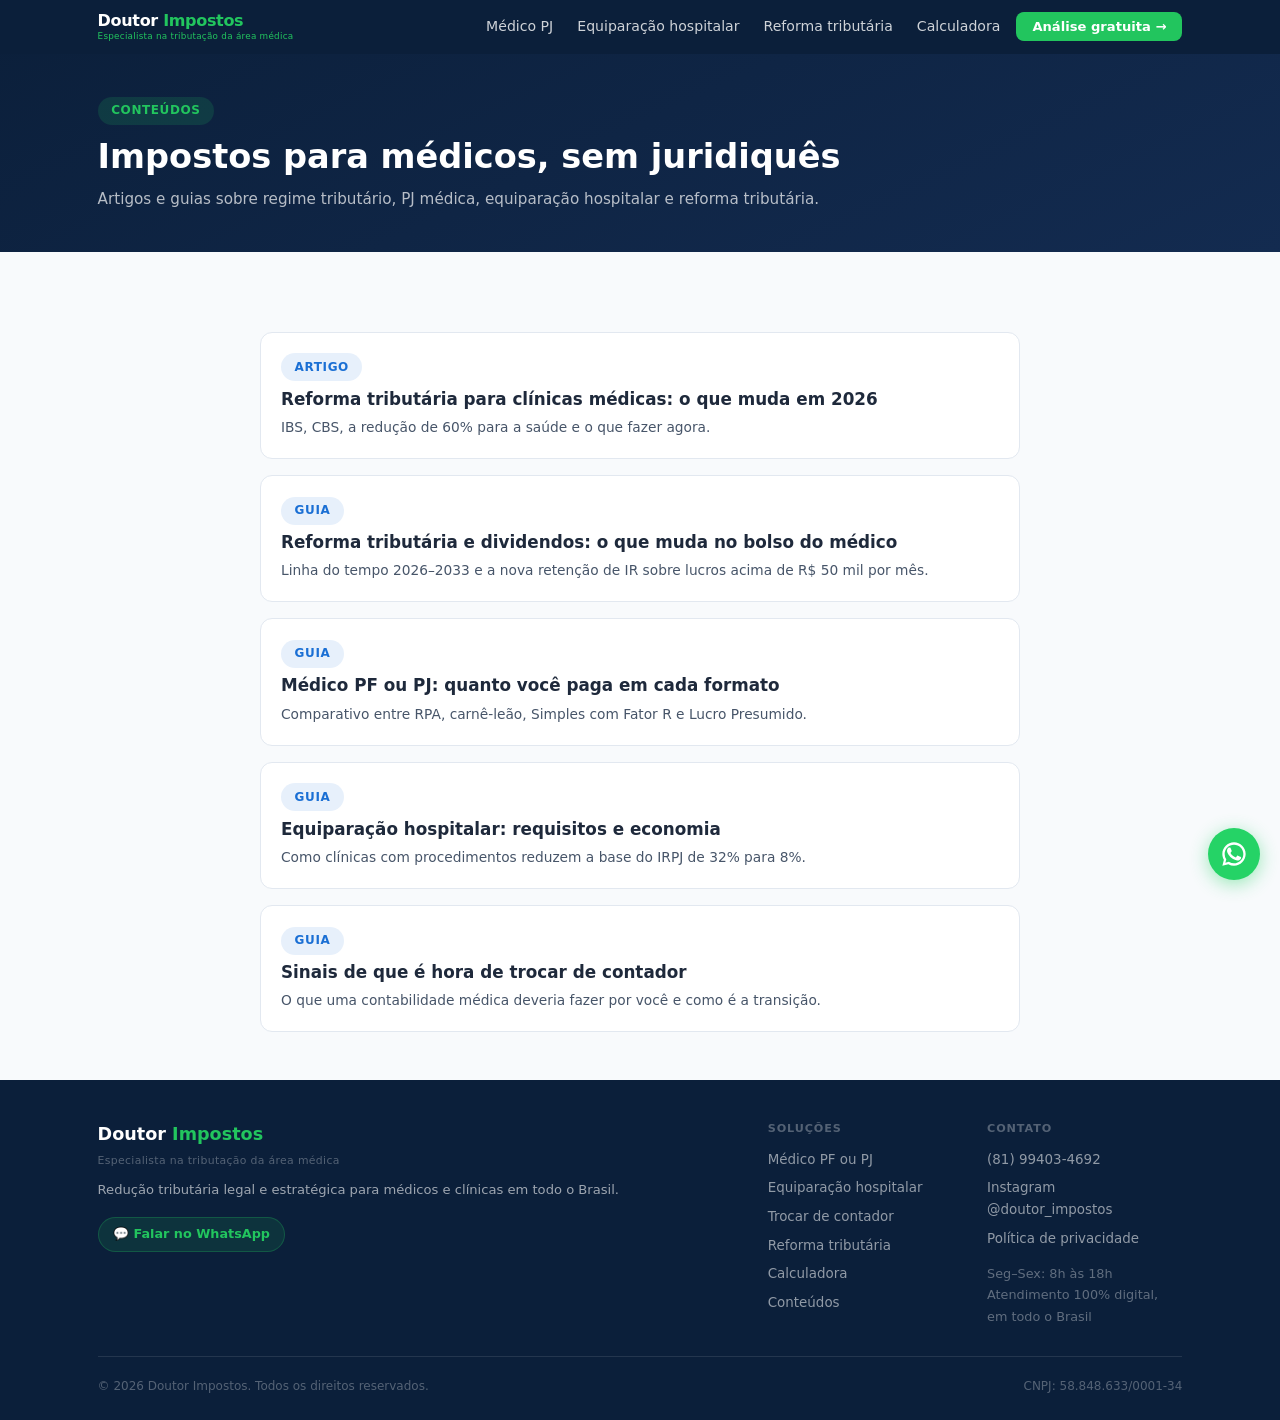
==== blog/index.html @ 81af4117 "Estrutura para Google Ads e funil do Instagram - Rastreamento via GTM (eventos de lead, WhatsApp, ca" ====
<!DOCTYPE html>
<html lang="pt-BR">
<head>
<meta charset="UTF-8">
<meta name="viewport" content="width=device-width, initial-scale=1.0">
<title>Conteúdos sobre impostos para médicos | Doutor Impostos</title>
<meta name="description" content="Artigos e guias sobre tributação médica: PF × PJ, equiparação hospitalar, reforma tributária e dividendos.">
<link rel="canonical" href="https://doutorimposto.com/blog/">
<meta name="theme-color" content="#0B1F3A">
<meta property="og:type" content="website">
<meta property="og:locale" content="pt_BR">
<meta property="og:site_name" content="Doutor Impostos">
<meta property="og:title" content="Conteúdos sobre impostos para médicos | Doutor Impostos">
<meta property="og:description" content="Artigos e guias sobre tributação médica: PF × PJ, equiparação hospitalar, reforma tributária e dividendos.">
<meta property="og:url" content="https://doutorimposto.com/blog/">
<meta property="og:image" content="https://doutorimposto.com/img/og.jpg">
<meta property="og:image:width" content="1200">
<meta property="og:image:height" content="630">
<meta name="twitter:card" content="summary_large_image">
<link rel="icon" href="data:image/svg+xml,%3Csvg xmlns='http://www.w3.org/2000/svg' viewBox='0 0 64 64'%3E%3Crect width='64' height='64' rx='14' fill='%230B1F3A'/%3E%3Ctext x='32' y='44' font-family='Segoe UI,Arial' font-size='34' font-weight='800' text-anchor='middle' fill='%2322C55E'%3EDI%3C/text%3E%3C/svg%3E">
<script>document.documentElement.classList.add('js')</script>
<link rel="stylesheet" href="/assets/site.css">
<script type="application/ld+json">{"@context": "https://schema.org", "@type": "AccountingService", "name": "Doutor Impostos", "url": "https://doutorimposto.com/", "image": "https://doutorimposto.com/img/og.jpg", "description": "Planejamento tributário e contabilidade especializada para médicos e clínicas em todo o Brasil.", "telephone": "+55-81-99403-4692", "areaServed": {"@type": "Country", "name": "Brasil"}, "sameAs": ["https://www.instagram.com/doutor_impostos/"], "taxID": "58.848.633/0001-34"}</script>
<script src="/assets/di.js" defer></script>
</head>
<body>
<nav class="navbar">
  <div class="container navbar-inner">
    <a href="/" class="navbar-logo">Doutor<span> Impostos</span><span class="navbar-sub">Especialista na tributação da área médica</span></a>
    <div style="display:flex;align-items:center;gap:1rem">
      <div class="navbar-links">
        <a href="/medico-pj/">Médico PJ</a>
        <a href="/equiparacao-hospitalar/">Equiparação hospitalar</a>
        <a href="/reforma-tributaria-medicos/">Reforma tributária</a>
        <a href="/#calculadora">Calculadora</a>
      </div>
      <a href="/#formulario" class="btn btn-green navbar-cta">Análise gratuita →</a>
    </div>
  </div>
</nav>
<section class="page-hero"><div class="container"><div class="tag" style="background:rgba(34,197,94,.15);color:#22C55E">Conteúdos</div><h1>Impostos para médicos, sem juridiquês</h1><p>Artigos e guias sobre regime tributário, PJ médica, equiparação hospitalar e reforma tributária.</p></div></section>
<section class="section section--gray"><div class="container">
  <div class="post-list">
    <a class="post-card" href="/blog/reforma-tributaria-clinicas-medicas.html"><div class="tag">Artigo</div><h2>Reforma tributária para clínicas médicas: o que muda em 2026</h2><p>IBS, CBS, a redução de 60% para a saúde e o que fazer agora.</p></a>
    <a class="post-card" href="/reforma-tributaria-medicos/"><div class="tag">Guia</div><h2>Reforma tributária e dividendos: o que muda no bolso do médico</h2><p>Linha do tempo 2026–2033 e a nova retenção de IR sobre lucros acima de R$ 50 mil por mês.</p></a>
    <a class="post-card" href="/medico-pj/"><div class="tag">Guia</div><h2>Médico PF ou PJ: quanto você paga em cada formato</h2><p>Comparativo entre RPA, carnê-leão, Simples com Fator R e Lucro Presumido.</p></a>
    <a class="post-card" href="/equiparacao-hospitalar/"><div class="tag">Guia</div><h2>Equiparação hospitalar: requisitos e economia</h2><p>Como clínicas com procedimentos reduzem a base do IRPJ de 32% para 8%.</p></a>
    <a class="post-card" href="/trocar-de-contador/"><div class="tag">Guia</div><h2>Sinais de que é hora de trocar de contador</h2><p>O que uma contabilidade médica deveria fazer por você e como é a transição.</p></a>
  </div>
</div></section>
<!-- @footer:start (gerado por _src/gerar_paginas.py — edite lá) -->
<footer class="footer" id="rodape">
  <div class="container">
    <div class="footer-top">
      <div class="footer-brand-col">
        <div class="footer-brand">Doutor<span> Impostos</span></div>
        <div class="footer-brand-sub">Especialista na tributação da área médica</div>
        <p class="footer-desc">Redução tributária legal e estratégica para médicos e clínicas em todo o Brasil.</p>
        <a href="https://wa.me/5581994034692" target="_blank" rel="noopener" class="footer-wa">💬 Falar no WhatsApp</a>
      </div>
      <div class="footer-cols-wrap">
        <div class="footer-cols">
          <div>
            <div class="footer-col-title">Soluções</div>
            <a href="/medico-pj/" class="footer-link">Médico PF ou PJ</a>
            <a href="/equiparacao-hospitalar/" class="footer-link">Equiparação hospitalar</a>
            <a href="/trocar-de-contador/" class="footer-link">Trocar de contador</a>
            <a href="/reforma-tributaria-medicos/" class="footer-link">Reforma tributária</a>
            <a href="/#calculadora" class="footer-link">Calculadora</a>
            <a href="/blog/" class="footer-link">Conteúdos</a>
          </div>
          <div>
            <div class="footer-col-title">Contato</div>
            <a href="https://wa.me/5581994034692" target="_blank" rel="noopener" class="footer-link">(81) 99403-4692</a>
            <a href="https://www.instagram.com/doutor_impostos/" target="_blank" rel="noopener" class="footer-link">Instagram @doutor_impostos</a>
            <a href="/politica-de-privacidade/" class="footer-link">Política de privacidade</a>
            <div style="margin-top:.85rem;font-size:.8rem;line-height:1.7;color:rgba(255,255,255,.35)">Seg–Sex: 8h às 18h<br>Atendimento 100% digital, em todo o Brasil</div>
          </div>
        </div>
      </div>
    </div>
    <div class="footer-bottom">
      <span>© 2026 Doutor Impostos. Todos os direitos reservados.</span>
      
      <span>CNPJ: 58.848.633/0001-34</span>
    </div>
  </div>
</footer>

<a class="wa-btn" href="https://wa.me/5581994034692" target="_blank" rel="noopener" aria-label="Falar no WhatsApp" data-loc="botao-flutuante">
  <svg viewBox="0 0 24 24"><path d="M17.472 14.382c-.297-.149-1.758-.867-2.03-.967-.273-.099-.471-.148-.67.15-.197.297-.767.966-.94 1.164-.173.199-.347.223-.644.075-.297-.15-1.255-.463-2.39-1.475-.883-.788-1.48-1.761-1.653-2.059-.173-.297-.018-.458.13-.606.134-.133.298-.347.446-.52.149-.174.198-.298.298-.497.099-.198.05-.371-.025-.52-.075-.149-.669-1.612-.916-2.207-.242-.579-.487-.5-.669-.51-.173-.008-.371-.01-.57-.01-.198 0-.52.074-.792.372-.272.297-1.04 1.016-1.04 2.479 0 1.462 1.065 2.875 1.213 3.074.149.198 2.096 3.2 5.077 4.487.709.306 1.262.489 1.694.625.712.227 1.36.195 1.871.118.571-.085 1.758-.719 2.006-1.413.248-.694.248-1.289.173-1.413-.074-.124-.272-.198-.57-.347z"/><path d="M12 2C6.477 2 2 6.477 2 12c0 1.821.487 3.53 1.338 5.006L2.038 22l5.109-1.295A9.953 9.953 0 0012 22c5.523 0 10-4.477 10-10S17.523 2 12 2zm0 18a7.962 7.962 0 01-4.069-1.114l-.29-.173-3.033.768.797-2.966-.19-.304A7.962 7.962 0 014 12c0-4.411 3.589-8 8-8s8 3.589 8 8-3.589 8-8 8z"/></svg>
</a>
<!-- @footer:end -->

</body>
</html>
---- assets/site.css ----
*,*::before,*::after{box-sizing:border-box;margin:0;padding:0}
html,body{overflow-x:hidden;width:100%;max-width:100%}
:root{
  --navy:#0B1F3A;--navy-light:#132B50;--blue:#1A6FD4;
  --green:#22C55E;--green-dark:#16A34A;
  --gray-50:#F8FAFC;--gray-100:#F1F5F9;--gray-200:#E2E8F0;
  --gray-300:#CBD5E1;--gray-400:#94A3B8;--gray-600:#475569;--gray-800:#1E293B;
  --white:#FFFFFF;--red:#EF4444;
  --r-sm:8px;--r-md:12px;--r-lg:20px;--r-xl:28px;
  --sh-md:0 4px 16px rgba(0,0,0,.10);--sh-lg:0 12px 40px rgba(0,0,0,.14);
}
body{font-family:'Segoe UI',system-ui,-apple-system,sans-serif;color:var(--gray-800);background:#fff;line-height:1.6}
img{max-width:100%;display:block}
a{text-decoration:none;color:inherit}

/* ── UTILS ── */
.container{width:100%;padding:0 1.1rem;margin:0 auto;max-width:1120px}
.section{padding:3rem 0;width:100%}
.section--gray{background:var(--gray-50)}
.tag{display:inline-block;background:rgba(26,111,212,.1);color:var(--blue);border-radius:100px;padding:.28rem .85rem;font-size:.75rem;font-weight:700;letter-spacing:.05em;text-transform:uppercase;margin-bottom:.7rem}
.h2{font-size:1.45rem;font-weight:800;line-height:1.25;letter-spacing:-.01em}
.lead{font-size:.95rem;line-height:1.75;color:var(--gray-600)}
.center{text-align:center}
.sec-head{text-align:center;max-width:680px;margin:0 auto}

/* ── BUTTONS ── */
.btn{display:inline-flex;align-items:center;justify-content:center;gap:.45rem;padding:.8rem 1.5rem;border-radius:var(--r-sm);font-weight:700;font-size:.95rem;cursor:pointer;border:none;transition:all .15s;text-decoration:none;line-height:1;white-space:normal;word-break:break-word;text-align:center}
.btn-green{background:var(--green);color:#fff}
.btn-green:hover{background:var(--green-dark)}
.btn-outline{background:transparent;color:#fff;border:2px solid rgba(255,255,255,.4)}
.btn-outline:hover{border-color:#fff;background:rgba(255,255,255,.08)}
.btn-full{width:100%;display:flex}

/* ── NAVBAR ── */
.navbar{position:fixed;top:0;left:0;right:0;z-index:100;background:var(--navy);padding:.75rem 0}
.navbar-inner{display:flex;align-items:center;justify-content:space-between;gap:.75rem}
.navbar-logo{font-size:1rem;font-weight:800;color:#fff;letter-spacing:-.02em;line-height:1.15;flex-shrink:0}
.navbar-logo span{color:var(--green)}
.navbar-sub{font-size:.55rem;color:rgba(255,255,255,.4);display:block;margin-top:1px;font-weight:500;letter-spacing:.03em}
.navbar-links{display:none}
.navbar-cta{padding:.5rem 1rem;font-size:.82rem;flex-shrink:0}
@media(min-width:900px){
  .navbar-links{display:flex;align-items:center;gap:1.5rem}
  .navbar-links a{color:rgba(255,255,255,.8);font-size:.88rem;transition:color .2s}
  .navbar-links a:hover{color:#fff}
}

/* ── HERO ── */
.hero{background:linear-gradient(155deg,var(--navy) 0%,var(--navy-light) 100%);padding:5.5rem 0 2.5rem;width:100%}
.hero-badge{display:inline-flex;align-items:center;gap:.5rem;background:rgba(34,197,94,.12);border:1px solid rgba(34,197,94,.3);color:var(--green);border-radius:100px;padding:.35rem .9rem;font-size:.8rem;font-weight:600;margin-bottom:1.1rem}
.hero-dot{width:6px;height:6px;background:var(--green);border-radius:50%;animation:pulse 2s infinite;flex-shrink:0}
.hero-title{color:#fff;font-size:1.65rem;font-weight:800;line-height:1.2;letter-spacing:-.02em;margin-bottom:1rem}
.hero-title em{font-style:normal;color:var(--green)}
.hero-sub{color:rgba(255,255,255,.72);font-size:.95rem;line-height:1.75;margin-bottom:1.5rem}
.hero-btns{display:flex;flex-direction:column;gap:.7rem;margin-bottom:1.75rem}
.hero-trust{display:flex;flex-direction:column;gap:.6rem}
.hero-trust-item{display:flex;align-items:center;gap:.45rem;color:rgba(255,255,255,.6);font-size:.82rem}
.hero-trust-icon{color:var(--green);font-size:.9rem;flex-shrink:0}
.hero-photo{display:none}
.hero-photo-wrap{border-radius:var(--r-lg);overflow:hidden;aspect-ratio:4/5;position:relative}
.hero-photo-wrap img{width:100%;height:100%;object-fit:cover;object-position:top center;display:block}
.hero-photo-tag{position:absolute;bottom:1rem;left:50%;transform:translateX(-50%);background:rgba(11,31,58,.88);border:1px solid rgba(255,255,255,.15);border-radius:100px;padding:.4rem 1.1rem;white-space:nowrap;text-align:center;backdrop-filter:blur(10px)}
.hero-photo-tag span{font-size:.68rem;color:rgba(255,255,255,.5);display:block}
.hero-photo-tag strong{font-size:.82rem;color:#fff;display:block}
@media(min-width:860px){
  .hero-inner{display:grid;grid-template-columns:1fr 1fr;gap:3rem;align-items:center}
  .hero-title{font-size:2.4rem}
  .hero-btns{flex-direction:row;flex-wrap:wrap}
  .hero-btns .btn{width:auto}
  .hero-trust{flex-direction:row;flex-wrap:wrap;gap:1.25rem}
  .hero-photo{display:block}
}

/* ── DOR ── */
.dor-grid{display:flex;flex-direction:column;gap:.85rem;margin-top:2rem}
.dor-item{background:#fff;border:1.5px solid var(--gray-200);border-radius:var(--r-md);padding:1.1rem;display:flex;gap:.85rem;align-items:flex-start}
.dor-icon{width:38px;height:38px;min-width:38px;background:#FEF2F2;border-radius:var(--r-sm);display:flex;align-items:center;justify-content:center;font-size:1.1rem;flex-shrink:0}
.dor-title{font-size:.88rem;font-weight:700;color:var(--gray-800);margin-bottom:.25rem}
.dor-desc{font-size:.82rem;color:var(--gray-600);line-height:1.55}
@media(min-width:640px){.dor-grid{display:grid;grid-template-columns:1fr 1fr;gap:1rem}}
@media(min-width:960px){.dor-grid{grid-template-columns:repeat(3,1fr)}}

/* ── QUEBRA ── */
.quebra-wrap{display:flex;flex-direction:column;gap:2rem}
.quebra-points{display:flex;flex-direction:column;gap:1rem;margin-top:1.5rem}
.quebra-point{display:flex;gap:.8rem;align-items:flex-start}
.quebra-num{width:26px;height:26px;min-width:26px;background:var(--blue);color:#fff;border-radius:50%;display:flex;align-items:center;justify-content:center;font-size:.75rem;font-weight:700;flex-shrink:0;margin-top:.15rem}
.quebra-pt-title{font-size:.88rem;font-weight:700;color:var(--gray-800);margin-bottom:.2rem}
.quebra-pt-desc{font-size:.82rem;color:var(--gray-600);line-height:1.55}
.quebra-box{background:var(--navy);border-radius:var(--r-lg);padding:1.75rem;color:#fff}
.quebra-hl{font-size:1.15rem;font-weight:800;line-height:1.35;margin-bottom:.9rem}
.quebra-hl em{font-style:normal;color:var(--green)}
.quebra-box p{color:rgba(255,255,255,.65);font-size:.88rem;line-height:1.75}
.quebra-hl2{margin-top:1.1rem;margin-bottom:0}
@media(min-width:820px){.quebra-wrap{flex-direction:row;align-items:flex-start}.quebra-left,.quebra-box{flex:1}}

/* ── CASOS ── */
.casos-grid{display:flex;flex-direction:column;gap:1.1rem;margin-top:2rem}
.caso-card{background:#fff;border:1px solid var(--gray-200);border-radius:var(--r-lg);padding:1.35rem;position:relative;overflow:hidden}
.caso-card::before{content:'';position:absolute;top:0;left:0;right:0;height:4px;background:linear-gradient(90deg,var(--blue),var(--green))}
.caso-type{font-size:.72rem;font-weight:700;text-transform:uppercase;letter-spacing:.08em;color:var(--gray-400);margin-bottom:.35rem}
.caso-name{font-size:.92rem;font-weight:700;color:var(--gray-800);margin-bottom:.9rem;padding-bottom:.6rem;border-bottom:1px solid var(--gray-100)}
.caso-row{display:flex;justify-content:space-between;align-items:flex-start;padding:.4rem 0;font-size:.84rem;border-bottom:1px solid var(--gray-100);gap:.5rem}
.caso-row:last-of-type{border-bottom:none}
.caso-label{color:var(--gray-600);flex-shrink:0}
.caso-val{font-weight:700;text-align:right}
.caso-val.bad{color:var(--red)}
.caso-val.good{color:var(--green-dark)}
.caso-val.accent{color:var(--blue)}
.caso-eco{background:linear-gradient(135deg,#ECFDF5,#D1FAE5);border-radius:var(--r-sm);padding:.9rem;margin-top:.9rem;text-align:center}
.caso-eco-label{font-size:.72rem;color:var(--green-dark);font-weight:700;text-transform:uppercase;letter-spacing:.04em;margin-bottom:.15rem}
.caso-eco-val{font-size:1.65rem;font-weight:900;color:var(--green-dark)}
@media(min-width:700px){.casos-grid{display:grid;grid-template-columns:1fr 1fr}}
@media(min-width:1000px){.casos-grid{grid-template-columns:repeat(3,1fr)}}

/* ── COMO ── */
.como-steps{display:flex;flex-direction:column;gap:1.25rem;margin-top:2rem}
.como-step{display:flex;gap:1rem;align-items:flex-start}
.como-num{width:44px;height:44px;min-width:44px;background:var(--blue);color:#fff;border-radius:50%;display:flex;align-items:center;justify-content:center;font-size:1.1rem;font-weight:800;flex-shrink:0;box-shadow:0 0 0 6px rgba(26,111,212,.1)}
.como-title{font-size:.92rem;font-weight:700;color:var(--gray-800);margin-bottom:.25rem}
.como-desc{font-size:.84rem;color:var(--gray-600);line-height:1.6}
@media(min-width:700px){
  .como-steps{flex-direction:row;gap:2rem}
  .como-step{flex-direction:column;align-items:center;text-align:center;flex:1}
}

/* ── FORM ── */
.form-section{background:linear-gradient(135deg,var(--navy) 0%,var(--navy-light) 100%);padding:3.5rem 0;width:100%}
.form-wrap{display:flex;flex-direction:column;gap:2rem}
.form-left{color:#fff}
.form-badge{display:inline-block;background:rgba(34,197,94,.15);color:var(--green);border:1px solid rgba(34,197,94,.3);border-radius:100px;padding:.3rem .85rem;font-size:.78rem;font-weight:700;margin-bottom:1rem}
.form-left h2{font-size:1.35rem;font-weight:800;line-height:1.25;margin-bottom:.8rem;color:#fff}
.form-left>p{color:rgba(255,255,255,.65);line-height:1.75;margin-bottom:1.5rem;font-size:.9rem}
.form-list{list-style:none;display:flex;flex-direction:column;gap:.65rem}
.form-list li{display:flex;align-items:center;gap:.65rem;color:rgba(255,255,255,.8);font-size:.9rem}
.form-list li::before{content:'✓';width:19px;height:19px;min-width:19px;background:var(--green);color:#fff;border-radius:50%;display:inline-flex;align-items:center;justify-content:center;font-size:.65rem;font-weight:800}
.form-box{background:#fff;border-radius:var(--r-xl);padding:1.5rem;box-shadow:var(--sh-lg)}
.form-box-title{font-size:1.05rem;font-weight:700;color:var(--gray-800);margin-bottom:1.25rem;padding-bottom:.8rem;border-bottom:1px solid var(--gray-100)}
.form-fields{display:flex;flex-direction:column;gap:.85rem}
.form-row2{display:grid;grid-template-columns:1fr 1fr;gap:.85rem}
.form-group{display:flex;flex-direction:column;gap:.3rem}
.form-label{font-size:.75rem;font-weight:700;color:var(--gray-600);letter-spacing:.03em}
.form-input,.form-select,.form-textarea{width:100%;padding:.68rem .9rem;border:1.5px solid var(--gray-200);border-radius:var(--r-sm);font-size:.9rem;font-family:inherit;color:var(--gray-800);background:var(--gray-50);outline:none;appearance:none;-webkit-appearance:none;transition:border-color .2s,box-shadow .2s}
.form-input:focus,.form-select:focus,.form-textarea:focus{border-color:var(--blue);box-shadow:0 0 0 3px rgba(26,111,212,.12);background:#fff}
.form-input.err,.form-select.err,.form-textarea.err{border-color:var(--red)}
.form-select{background-image:url("data:image/svg+xml,%3Csvg xmlns='http://www.w3.org/2000/svg' width='11' height='7' viewBox='0 0 11 7'%3E%3Cpath fill='%2394A3B8' d='M1 1l4.5 4.5L10 1'/%3E%3C/svg%3E");background-repeat:no-repeat;background-position:right .9rem center;padding-right:2.2rem}
.form-textarea{resize:vertical;min-height:76px;line-height:1.6}
.form-err{font-size:.73rem;color:var(--red);display:none;margin-top:.1rem}
.form-err.show{display:block}
.form-submit{width:100%;padding:.9rem;background:var(--green);color:#fff;border:none;border-radius:var(--r-sm);font-size:.98rem;font-weight:700;cursor:pointer;transition:background .2s;font-family:inherit;margin-top:.15rem}
.form-submit:hover{background:var(--green-dark)}
.form-submit:disabled{opacity:.6;cursor:not-allowed}
.form-note{text-align:center;font-size:.73rem;color:var(--gray-400);margin-top:.5rem}
.success{display:none;text-align:center;padding:2rem 1rem}
.success.show{display:block}
.success-icon{width:64px;height:64px;background:linear-gradient(135deg,#ECFDF5,#D1FAE5);border-radius:50%;display:flex;align-items:center;justify-content:center;margin:0 auto 1.25rem;font-size:1.8rem}
.success h3{font-size:1.15rem;font-weight:700;margin-bottom:.5rem}
.success p{color:var(--gray-600);font-size:.9rem;line-height:1.7}
.success-wa{display:inline-flex;align-items:center;gap:.5rem;margin-top:1.25rem;background:#25D366;color:#fff;border-radius:var(--r-sm);padding:.7rem 1.35rem;font-weight:700;font-size:.9rem}
@media(min-width:900px){
  .form-wrap{flex-direction:row;gap:4rem;align-items:flex-start}
  .form-left{flex:1}
  .form-right{flex:1.25}
  .form-left h2{font-size:1.75rem}
}
@media(max-width:480px){.form-row2{grid-template-columns:1fr}}

/* ── AUTORIDADE ── */
.aut-wrap{display:flex;flex-direction:column;gap:2rem}
.aut-nums{display:grid;grid-template-columns:1fr 1fr;gap:.85rem;margin-top:1.5rem}
.aut-num{background:#fff;border:1px solid var(--gray-200);border-radius:var(--r-md);padding:1.1rem;text-align:center}
.aut-val{font-size:1.6rem;font-weight:900;color:var(--blue);display:block;line-height:1}
.aut-lbl{font-size:.75rem;color:var(--gray-600);margin-top:.35rem;line-height:1.4}
.aut-box{background:var(--navy);border-radius:var(--r-lg);padding:1.75rem;color:#fff}
.aut-box h3{font-size:.97rem;font-weight:700;color:#fff;margin-bottom:.8rem}
.aut-box p{color:rgba(255,255,255,.7);line-height:1.75;font-size:.88rem}
.aut-box p+p{margin-top:.8rem}
@media(min-width:820px){.aut-wrap{flex-direction:row;align-items:flex-start}.aut-left{flex:1.1}.aut-box{flex:1}}

/* ── FAQ ── */
.faq-list{max-width:760px;margin:2rem auto 0}
.faq-item{border-bottom:1px solid var(--gray-200)}
.faq-q{width:100%;background:none;border:none;text-align:left;padding:1rem 0;font-size:.9rem;font-weight:700;color:var(--gray-800);cursor:pointer;display:flex;justify-content:space-between;align-items:center;gap:1rem;font-family:inherit}
.faq-q:hover{color:var(--blue)}
.faq-icon{width:23px;height:23px;min-width:23px;border-radius:50%;border:1.5px solid var(--gray-300);display:flex;align-items:center;justify-content:center;font-size:.82rem;font-weight:700;color:var(--gray-600);transition:all .3s;flex-shrink:0}
.faq-item.open .faq-icon{background:var(--blue);border-color:var(--blue);color:#fff;transform:rotate(45deg)}
.faq-a{max-height:0;overflow:hidden;transition:max-height .35s ease}
.faq-a p{font-size:.88rem;color:var(--gray-600);line-height:1.75;padding-bottom:1rem}
.faq-item.open .faq-a{max-height:400px}

/* ── FOOTER ── */
.footer{background:var(--navy);color:rgba(255,255,255,.6);padding:2.5rem 0 1.5rem;width:100%}
.footer-top{display:flex;flex-direction:column;gap:2rem;padding-bottom:1.75rem;border-bottom:1px solid rgba(255,255,255,.1)}
.footer-brand{font-size:1.1rem;font-weight:800;color:#fff;margin-bottom:.2rem}
.footer-brand span{color:var(--green)}
.footer-brand-sub{font-size:.68rem;color:rgba(255,255,255,.3);margin-bottom:.65rem;letter-spacing:.03em}
.footer-desc{font-size:.82rem;line-height:1.65;margin-bottom:1rem}
.footer-wa{display:inline-flex;align-items:center;gap:.45rem;background:rgba(34,197,94,.12);border:1px solid rgba(34,197,94,.25);color:var(--green);border-radius:100px;padding:.38rem .9rem;font-size:.8rem;font-weight:600}
.footer-col-title{font-size:.7rem;font-weight:700;text-transform:uppercase;letter-spacing:.08em;color:rgba(255,255,255,.3);margin-bottom:.65rem}
.footer-link{display:block;font-size:.84rem;margin-bottom:.45rem;color:rgba(255,255,255,.55);transition:color .2s}
.footer-link:hover{color:#fff}
.footer-cols{display:grid;grid-template-columns:1fr 1fr;gap:1.5rem}
.footer-bottom{display:flex;flex-direction:column;align-items:center;gap:.4rem;padding-top:1.25rem;font-size:.75rem;color:rgba(255,255,255,.3);text-align:center}
@media(min-width:720px){
  .footer-top{flex-direction:row;gap:3rem}
  .footer-brand-col{flex:1.5}
  .footer-cols-wrap{flex:1}
  .footer-bottom{flex-direction:row;justify-content:space-between}
}

/* ── WA FLOAT ── */
.wa-btn{position:fixed;bottom:1.25rem;right:1.25rem;z-index:200;width:52px;height:52px;background:#25D366;border-radius:50%;display:flex;align-items:center;justify-content:center;box-shadow:0 4px 18px rgba(37,211,102,.45)}
.wa-btn svg{width:28px;height:28px;fill:#fff}

/* ── REVEAL ── */
.js .reveal{opacity:0;transform:translateY(18px);transition:opacity .5s ease,transform .5s ease}
.js .reveal.visible{opacity:1;transform:translateY(0)}

@keyframes pulse{0%,100%{opacity:1;transform:scale(1)}50%{opacity:.4;transform:scale(.75)}}

/* ── CALCULADORA ── */
.calc-section{background:var(--navy);padding:3.5rem 0;width:100%}
.calc-head{text-align:center;max-width:680px;margin:0 auto 2rem}
.calc-head .tag{background:rgba(34,197,94,.15);color:var(--green);border:1px solid rgba(34,197,94,.3)}
.calc-head h2{color:#fff;font-size:1.45rem;font-weight:800;line-height:1.25;letter-spacing:-.01em}
.calc-head p{color:rgba(255,255,255,.65);font-size:.9rem;line-height:1.75;margin-top:.65rem}
.calc-body{background:rgba(255,255,255,.04);border:1px solid rgba(255,255,255,.1);border-radius:20px;padding:1.5rem;max-width:900px;margin:0 auto}
.calc-inputs{display:grid;grid-template-columns:1fr 1fr;gap:1rem;margin-bottom:1.75rem}
@media(max-width:560px){.calc-inputs{grid-template-columns:1fr}}
.ci-wrap--select{padding:0}
.ci-select{flex:1;background:transparent;border:none;color:#fff;font-size:.9rem;padding:0 10px;height:38px;outline:none;font-family:inherit;width:100%;cursor:pointer;appearance:none;-webkit-appearance:none;background-image:url("data:image/svg+xml,%3Csvg xmlns='http://www.w3.org/2000/svg' width='11' height='7' viewBox='0 0 11 7'%3E%3Cpath fill='rgba(255,255,255,0.4)' d='M1 1l4.5 4.5L10 1'/%3E%3C/svg%3E");background-repeat:no-repeat;background-position:right 10px center;padding-right:28px}
.ci-select option{background:#0B1F3A;color:#fff}
.ci-group{display:flex;flex-direction:column;gap:.3rem}
.ci-label{font-size:.72rem;font-weight:700;color:rgba(255,255,255,.45);letter-spacing:.04em;text-transform:uppercase}
.ci-wrap{display:flex;align-items:center;background:rgba(255,255,255,.08);border:1px solid rgba(255,255,255,.15);border-radius:8px;overflow:hidden;transition:border-color .2s}
.ci-wrap:focus-within{border-color:var(--green)}
.ci-pre{padding:0 10px;font-size:.82rem;color:rgba(255,255,255,.35);border-right:1px solid rgba(255,255,255,.1);height:38px;display:flex;align-items:center;white-space:nowrap}
.ci-input{flex:1;background:transparent;border:none;color:#fff;font-size:.9rem;padding:0 10px;height:38px;outline:none;font-family:inherit;min-width:0}
.calc-results-title{font-size:.72rem;font-weight:700;color:rgba(255,255,255,.4);text-transform:uppercase;letter-spacing:.06em;margin-bottom:.85rem}
.calc-cards{display:grid;grid-template-columns:repeat(3,1fr);gap:.75rem;margin-bottom:1.25rem}
@media(max-width:600px){.calc-cards{grid-template-columns:1fr}}
.cc{background:rgba(255,255,255,.06);border:1px solid rgba(255,255,255,.1);border-radius:12px;padding:1rem}
.cc.winner{border:2px solid var(--green);background:rgba(34,197,94,.08)}
.cc-badge{font-size:.65rem;font-weight:700;text-transform:uppercase;letter-spacing:.06em;background:var(--green);color:#fff;border-radius:100px;display:inline-block;padding:.15rem .65rem;margin-bottom:.5rem}
.cc-badge--atual{background:rgba(255,255,255,.15);color:rgba(255,255,255,.6)}
.cc.atual{border-color:rgba(255,255,255,.2)}
.cc-mes-label{font-size:.68rem;color:rgba(255,255,255,.35);margin-bottom:.15rem;margin-top:.5rem}
.cc-name{font-size:.82rem;font-weight:700;color:rgba(255,255,255,.8);margin-bottom:.2rem}
.cc-aliq{font-size:.73rem;color:rgba(255,255,255,.4);margin-bottom:.7rem}
.cc-val{font-size:1.45rem;font-weight:800;color:#fff}
.cc.winner .cc-val{color:var(--green)}
.cc-sub{font-size:.72rem;color:rgba(255,255,255,.4);margin-top:.15rem}
.calc-metrics{display:grid;grid-template-columns:repeat(3,1fr);gap:.75rem;margin-bottom:1.5rem}
@media(max-width:600px){.calc-metrics{grid-template-columns:1fr 1fr}}
.cm{background:rgba(255,255,255,.05);border-radius:10px;padding:1.25rem 1.1rem}
.cm.hi{background:rgba(34,197,94,.07);border:1px solid rgba(34,197,94,.18)}
.cm-label{font-size:.72rem;color:rgba(255,255,255,.4);margin-bottom:.5rem;text-transform:uppercase;letter-spacing:.05em}
.cm-val{font-size:1.7rem;font-weight:800;color:#fff;line-height:1.1}
.cm-ano{font-size:.7rem;font-weight:600;color:rgba(255,255,255,.35);text-transform:uppercase;letter-spacing:.06em;margin-top:.35rem;display:block}
.cm-sub{font-size:.8rem;color:rgba(255,255,255,.3);margin-top:.3rem;padding-top:.3rem;border-top:1px solid rgba(255,255,255,.07)}
.cm.hi .cm-val{color:var(--green)}
.cm.hi .cm-ano{color:rgba(34,197,94,.5)}
.calc-table-wrap{background:rgba(255,255,255,.05);border-radius:10px;overflow:hidden;margin-bottom:1.25rem}
.calc-table{width:100%;border-collapse:collapse;font-size:.8rem}
.calc-table th{text-align:left;padding:.6rem .85rem;color:rgba(255,255,255,.35);font-weight:600;font-size:.68rem;text-transform:uppercase;letter-spacing:.05em;border-bottom:1px solid rgba(255,255,255,.08)}
.calc-table td{padding:.6rem .85rem;color:rgba(255,255,255,.75);border-bottom:1px solid rgba(255,255,255,.05)}
.calc-table tr:last-child td{font-weight:700;color:#fff;border-bottom:none;background:rgba(255,255,255,.04)}
.calc-eco{display:grid;grid-template-columns:repeat(4,1fr);gap:.6rem;margin-bottom:1.5rem}
@media(max-width:500px){.calc-eco{grid-template-columns:1fr 1fr}}
.ce-item{background:rgba(34,197,94,.08);border:1px solid rgba(34,197,94,.2);border-radius:10px;padding:.75rem;text-align:center}
.ce-period{font-size:.68rem;color:rgba(255,255,255,.4);margin-bottom:.25rem}
.ce-val{font-size:.95rem;font-weight:700;color:var(--green)}
.calc-tabs{display:flex;gap:.5rem;margin-bottom:1rem}
.calc-tab{font-size:.78rem;padding:.4rem 1rem;border-radius:100px;border:1px solid rgba(255,255,255,.2);background:transparent;color:rgba(255,255,255,.5);cursor:pointer;font-family:inherit;transition:all .2s}
.calc-tab.active{background:var(--green);border-color:var(--green);color:#fff}
.calc-panel{display:none}
.calc-panel.active{display:block}
.calc-cta-bar{background:rgba(34,197,94,.1);border:1px solid rgba(34,197,94,.25);border-radius:12px;padding:1.1rem 1.25rem;display:flex;align-items:center;justify-content:space-between;gap:1rem;flex-wrap:wrap}
.calc-cta-bar p{font-size:.85rem;color:rgba(255,255,255,.75);margin:0}
.calc-cta-bar strong{color:var(--green)}
.calc-chart-wrap{position:relative;width:100%;height:180px}

/* ══════════ ADIÇÕES 2026-09 (Ads + funil Instagram) ══════════ */
@media(prefers-reduced-motion:reduce){.js .reveal{opacity:1;transform:none;transition:none}.hero-dot{animation:none}}
.btn-wa{background:#25D366;color:#fff}
.btn-wa:hover{background:#1ebe5b}
.btn-ghost{background:transparent;color:var(--blue);border:2px solid var(--blue)}
.btn-ghost:hover{background:rgba(26,111,212,.06)}

/* ── FORM EM 2 ETAPAS ── */
.form-progress{display:flex;align-items:center;gap:.6rem;margin-bottom:1rem;font-size:.75rem;font-weight:700;color:var(--gray-400);text-transform:uppercase;letter-spacing:.05em}
.form-progress-track{flex:1;height:5px;background:var(--gray-200);border-radius:100px;overflow:hidden}
.form-progress-fill{height:100%;width:50%;background:linear-gradient(90deg,var(--blue),var(--green));border-radius:100px;transition:width .3s ease}
.form-step{display:none;flex-direction:column;gap:.85rem}
.form-step.active{display:flex}
.form-hint{font-size:.73rem;color:var(--gray-400);font-weight:500}
.form-check{display:flex;gap:.6rem;align-items:flex-start;font-size:.78rem;color:var(--gray-600);line-height:1.5;cursor:pointer}
.form-check input{width:17px;height:17px;min-width:17px;margin-top:.15rem;accent-color:var(--green);cursor:pointer}
.form-check a{color:var(--blue);text-decoration:underline}
.form-check.err{color:var(--red)}
.form-actions{display:flex;gap:.6rem;align-items:center}
.form-actions .form-submit{flex:1}
.form-back{background:none;border:none;color:var(--gray-600);font-size:.85rem;font-weight:600;cursor:pointer;padding:.9rem .5rem;font-family:inherit;white-space:nowrap}
.form-back:hover{color:var(--gray-800)}
.form-fail{display:none;background:#FEF2F2;border:1px solid #FECACA;color:#991B1B;border-radius:var(--r-sm);padding:.75rem .9rem;font-size:.82rem;line-height:1.55}
.form-fail.show{display:block}
.form-fail a{color:#166534;font-weight:700;text-decoration:underline}

/* ── SOLUÇÕES (cards de segmentação) ── */
.sol-grid{display:grid;grid-template-columns:1fr;gap:.9rem;margin-top:2rem}
@media(min-width:640px){.sol-grid{grid-template-columns:1fr 1fr}}
@media(min-width:1000px){.sol-grid{grid-template-columns:repeat(4,1fr)}}
.sol-card{display:flex;flex-direction:column;gap:.4rem;background:#fff;border:1.5px solid var(--gray-200);border-radius:var(--r-md);padding:1.2rem;transition:border-color .2s,transform .2s,box-shadow .2s}
.sol-card:hover{border-color:var(--blue);transform:translateY(-2px);box-shadow:var(--sh-md)}
.sol-icon{font-size:1.4rem}
.sol-title{font-size:.95rem;font-weight:800;color:var(--gray-800);line-height:1.3}
.sol-desc{font-size:.82rem;color:var(--gray-600);line-height:1.55;flex:1}
.sol-link{font-size:.82rem;font-weight:700;color:var(--blue);margin-top:.3rem}

/* ── LANDING PAGES ── */
.hero-list{list-style:none;display:flex;flex-direction:column;gap:.55rem;margin:0 0 1.5rem}
.hero-list li{display:flex;gap:.55rem;align-items:flex-start;color:rgba(255,255,255,.8);font-size:.9rem;line-height:1.5}
.hero-list li::before{content:'✓';color:var(--green);font-weight:800;flex-shrink:0}
.cmp-wrap{overflow-x:auto;margin-top:2rem;border:1px solid var(--gray-200);border-radius:var(--r-md);background:#fff}
.cmp-table{width:100%;border-collapse:collapse;font-size:.85rem}
@media(max-width:560px){.cmp-table{font-size:.76rem}.cmp-table th,.cmp-table td{padding:.6rem .55rem}}
.cmp-table th{background:var(--navy);color:#fff;text-align:left;padding:.75rem .9rem;font-size:.78rem;font-weight:700}
.cmp-table td{padding:.75rem .9rem;border-top:1px solid var(--gray-100);color:var(--gray-600);vertical-align:top}
.cmp-table td:first-child{font-weight:700;color:var(--gray-800)}
.cmp-table tr.hl td{background:#F0FDF4}
.cmp-table tr.hl td:first-child{color:var(--green-dark)}
.cmp-note{font-size:.75rem;color:var(--gray-400);margin-top:.6rem;line-height:1.55}
.prose{max-width:760px;margin:0 auto}
.prose h2{font-size:1.2rem;font-weight:800;color:var(--gray-800);margin:2rem 0 .6rem;line-height:1.3}
.prose h3{font-size:1rem;font-weight:700;color:var(--gray-800);margin:1.4rem 0 .4rem}
.prose p,.prose li{font-size:.93rem;color:var(--gray-600);line-height:1.8}
.prose p+p{margin-top:.8rem}
.prose ul{padding-left:1.2rem;margin:.6rem 0;display:flex;flex-direction:column;gap:.35rem}
.prose a{color:var(--blue);text-decoration:underline}
.prose strong{color:var(--gray-800)}
.callout{background:#EFF6FF;border-left:4px solid var(--blue);border-radius:var(--r-sm);padding:1rem 1.1rem;margin:1.25rem 0;font-size:.88rem;color:var(--gray-600);line-height:1.7}
.timeline{display:flex;flex-direction:column;gap:0;margin-top:2rem;max-width:760px;margin-left:auto;margin-right:auto}
.tl-item{display:flex;gap:1rem;padding-bottom:1.4rem;position:relative}
.tl-item:not(:last-child)::before{content:'';position:absolute;left:37px;top:30px;bottom:0;width:2px;background:var(--gray-200)}
.tl-year{min-width:76px;height:30px;background:var(--blue);color:#fff;border-radius:100px;display:flex;align-items:center;justify-content:center;font-size:.8rem;font-weight:800;flex-shrink:0}
.tl-item.now .tl-year{background:var(--green)}
.tl-title{font-size:.92rem;font-weight:700;color:var(--gray-800);margin-bottom:.2rem}
.tl-desc{font-size:.84rem;color:var(--gray-600);line-height:1.6}
.page-hero{background:linear-gradient(155deg,var(--navy) 0%,var(--navy-light) 100%);padding:6rem 0 2.5rem;color:#fff}
.page-hero h1{font-size:1.6rem;font-weight:800;line-height:1.25}
.page-hero p{color:rgba(255,255,255,.7);margin-top:.6rem;font-size:.95rem}
@media(min-width:860px){.page-hero h1{font-size:2.1rem}}

/* ── PÁGINA /ig (link na bio) ── */
.ig-page{background:linear-gradient(170deg,var(--navy) 0%,var(--navy-light) 55%,var(--gray-50) 55%);min-height:100vh;padding:1.5rem 0 3rem}
.ig-wrap{max-width:520px;margin:0 auto;padding:0 1rem}
.ig-head{text-align:center;color:#fff;margin-bottom:1.5rem}
.ig-avatar{width:112px;height:112px;border-radius:50%;object-fit:cover;object-position:top center;border:3px solid var(--green);margin:0 auto .9rem;background:#000}
.ig-name{font-size:1.25rem;font-weight:800}
.ig-name span{color:var(--green)}
.ig-bio{font-size:.9rem;color:rgba(255,255,255,.72);margin-top:.35rem;line-height:1.6}
.ig-links{display:flex;flex-direction:column;gap:.7rem}
.ig-link{display:flex;align-items:center;gap:.85rem;background:#fff;border:1.5px solid var(--gray-200);border-radius:var(--r-md);padding:.95rem 1rem;box-shadow:var(--sh-md);transition:transform .15s,border-color .15s}
.ig-link:hover{transform:translateY(-2px);border-color:var(--blue)}
.ig-link.primary{background:var(--green);border-color:var(--green);color:#fff}
.ig-link.primary .ig-link-sub{color:rgba(255,255,255,.85)}
.ig-link.wa{background:#25D366;border-color:#25D366;color:#fff}
.ig-link.wa .ig-link-sub{color:rgba(255,255,255,.85)}
.ig-link-icon{font-size:1.5rem;flex-shrink:0;width:32px;text-align:center}
.ig-link-title{font-size:.95rem;font-weight:800;line-height:1.3}
.ig-link-sub{font-size:.78rem;color:var(--gray-600);margin-top:.1rem;line-height:1.45}
.ig-section-title{font-size:.72rem;font-weight:700;text-transform:uppercase;letter-spacing:.08em;color:var(--gray-400);margin:1.6rem 0 .6rem;text-align:center}
.ig-form{margin-top:1.75rem}

/* ── BLOG / LISTAS ── */
.post-list{display:flex;flex-direction:column;gap:1rem;max-width:760px;margin:2rem auto 0}
.post-card{display:block;background:#fff;border:1.5px solid var(--gray-200);border-radius:var(--r-md);padding:1.25rem;transition:border-color .2s}
.post-card:hover{border-color:var(--blue)}
.post-card .tag{margin-bottom:.4rem}
.post-card h2{font-size:1.05rem;font-weight:800;color:var(--gray-800);line-height:1.35}
.post-card p{font-size:.86rem;color:var(--gray-600);margin-top:.35rem;line-height:1.6}
.footer-legal{font-size:.72rem;color:rgba(255,255,255,.3);margin-top:.35rem}
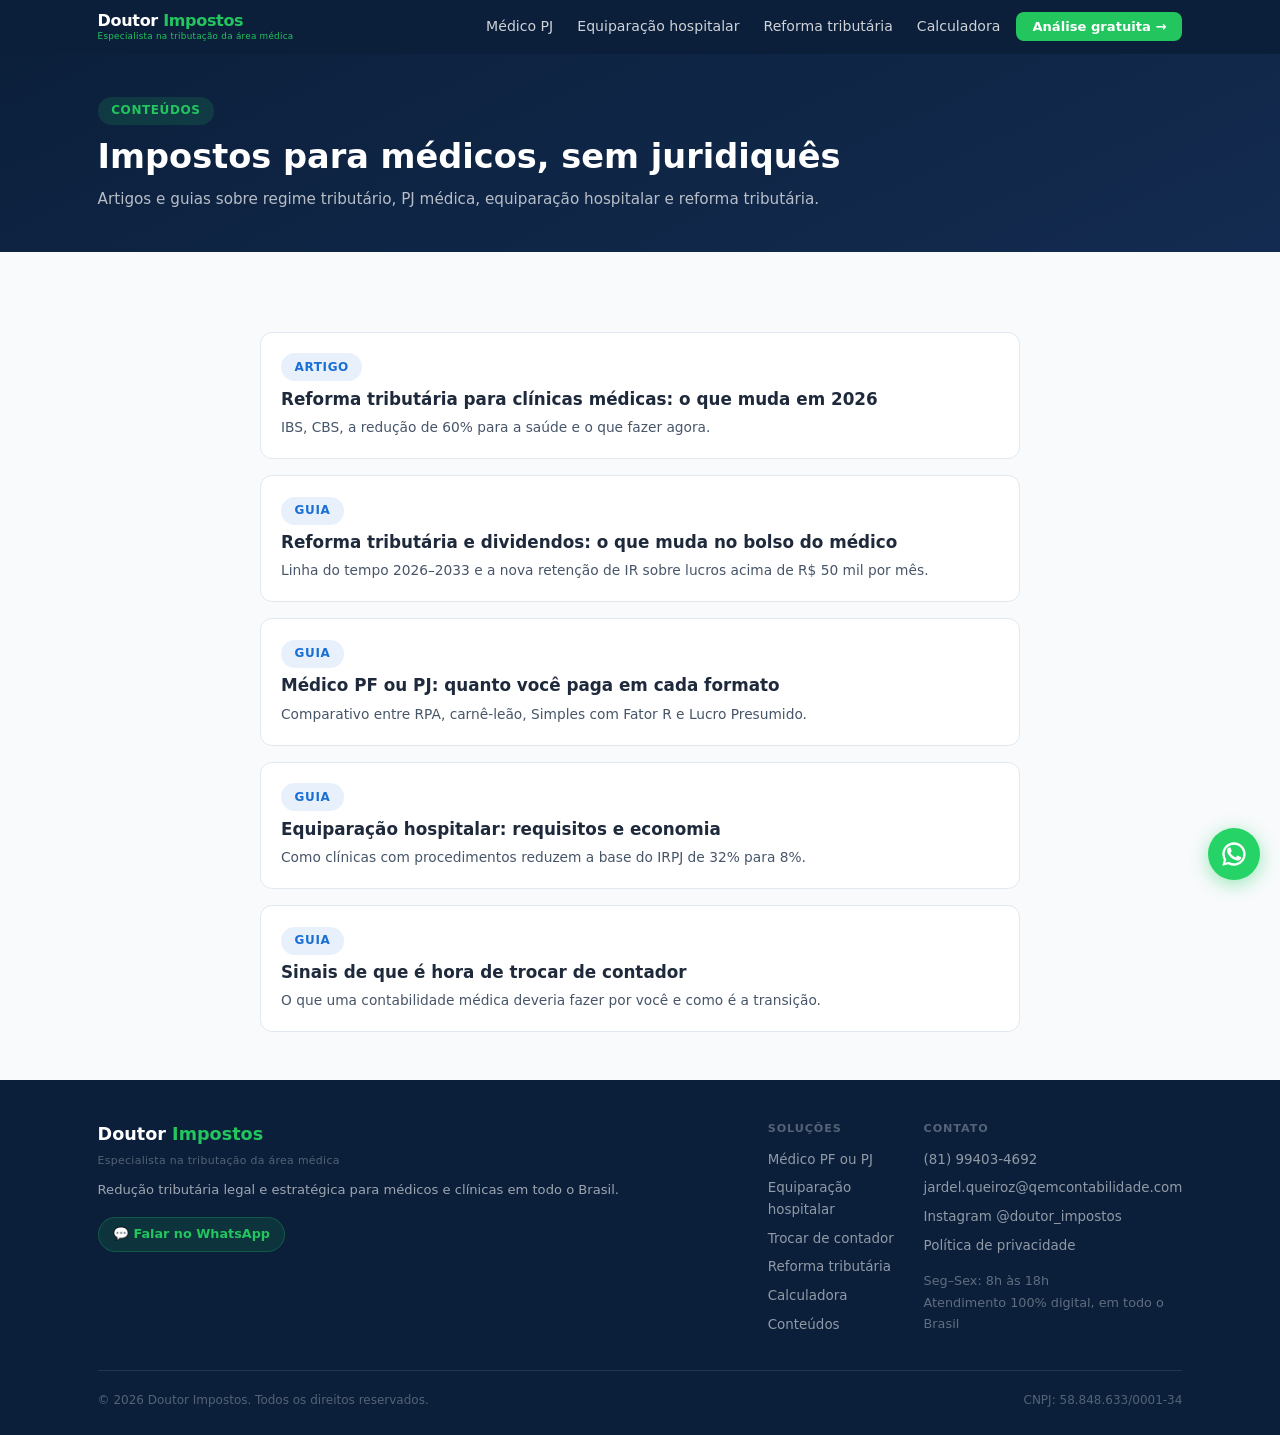
==== commit 7500e6d9: "E-mail de contato no rodapé e modelo de contêiner do GTM para importar Co-Authored-By: Claude Opus 5" ====
--- a/blog/index.html
+++ b/blog/index.html
@@ -72,6 +72,7 @@
           <div>
             <div class="footer-col-title">Contato</div>
             <a href="https://wa.me/5581994034692" target="_blank" rel="noopener" class="footer-link">(81) 99403-4692</a>
+            <a href="mailto:jardel.queiroz@qemcontabilidade.com" class="footer-link">jardel.queiroz@qemcontabilidade.com</a>
             <a href="https://www.instagram.com/doutor_impostos/" target="_blank" rel="noopener" class="footer-link">Instagram @doutor_impostos</a>
             <a href="/politica-de-privacidade/" class="footer-link">Política de privacidade</a>
             <div style="margin-top:.85rem;font-size:.8rem;line-height:1.7;color:rgba(255,255,255,.35)">Seg–Sex: 8h às 18h<br>Atendimento 100% digital, em todo o Brasil</div>
